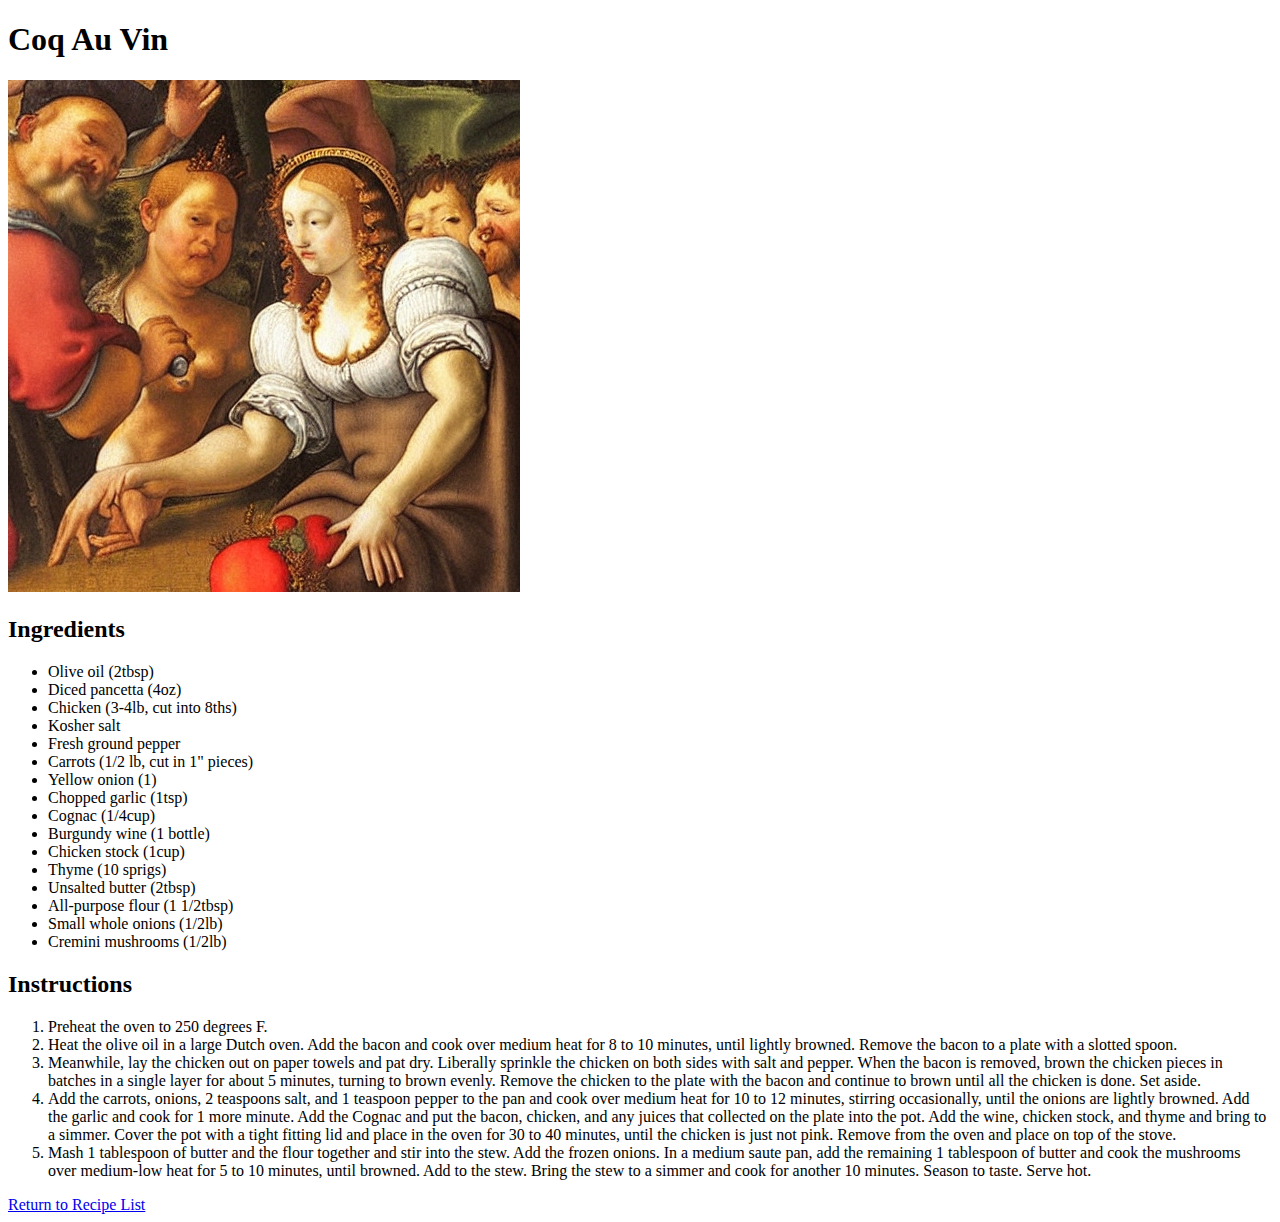
==== recipes/coq_au_vin.html @ a190712a "Add Coq Au Vin recipe" ====
<!DOCTYPE html>
<html lang="en">
<head>
    <meta charset="UTF-8">
    <meta name="viewport" content="width=device-width, initial-scale=1.0">
    <title>Coq Au Vin</title>
</head>
<body>
    <h1>Coq Au Vin</h1>
    <img src="../images/coq_au_vin.jpg" alt="Coq Au Vin">
    <h2>Ingredients</h2>
    <ul>
        <li>Olive oil (2tbsp)</li>
        <li>Diced pancetta (4oz)</li>
        <li>Chicken (3-4lb, cut into 8ths)</li>
        <li>Kosher salt</li>
        <li>Fresh ground pepper</li>
        <li>Carrots (1/2 lb, cut in 1" pieces)</li>
        <li>Yellow onion (1)</li>
        <li>Chopped garlic (1tsp)</li>
        <li>Cognac (1/4cup)</li>
        <li>Burgundy wine (1 bottle)</li>
        <li>Chicken stock (1cup)</li>
        <li>Thyme (10 sprigs)</li>
        <li>Unsalted butter (2tbsp)</li>
        <li>All-purpose flour (1 1/2tbsp)</li>
        <li>Small whole onions (1/2lb)</li>
        <li>Cremini mushrooms (1/2lb)</li>
    </ul>
    <h2>Instructions</h2>
    <ol>
        <li>Preheat the oven to 250 degrees F.</li>
        <li>Heat the olive oil in a large Dutch oven. Add the bacon and cook over medium heat for 8 to 10 minutes, until lightly browned. Remove the bacon to a plate with a slotted spoon.</li>
        <li>Meanwhile, lay the chicken out on paper towels and pat dry. Liberally sprinkle the chicken on both sides with salt and pepper. When the bacon is removed, brown the chicken pieces in batches in a single layer for about 5 minutes, turning to brown evenly. Remove the chicken to the plate with the bacon and continue to brown until all the chicken is done. Set aside.</li>
        <li>Add the carrots, onions, 2 teaspoons salt, and 1 teaspoon pepper to the pan and cook over medium heat for 10 to 12 minutes, stirring occasionally, until the onions are lightly browned. Add the garlic and cook for 1 more minute. Add the Cognac and put the bacon, chicken, and any juices that collected on the plate into the pot. Add the wine, chicken stock, and thyme and bring to a simmer. Cover the pot with a tight fitting lid and place in the oven for 30 to 40 minutes, until the chicken is just not pink. Remove from the oven and place on top of the stove.</li>
        <li>Mash 1 tablespoon of butter and the flour together and stir into the stew. Add the frozen onions. In a medium saute pan, add the remaining 1 tablespoon of butter and cook the mushrooms over medium-low heat for 5 to 10 minutes, until browned. Add to the stew. Bring the stew to a simmer and cook for another 10 minutes. Season to taste. Serve hot.</li>
    </ol>
    <a href="../index.html">Return to Recipe List</a>
</body>
</html>
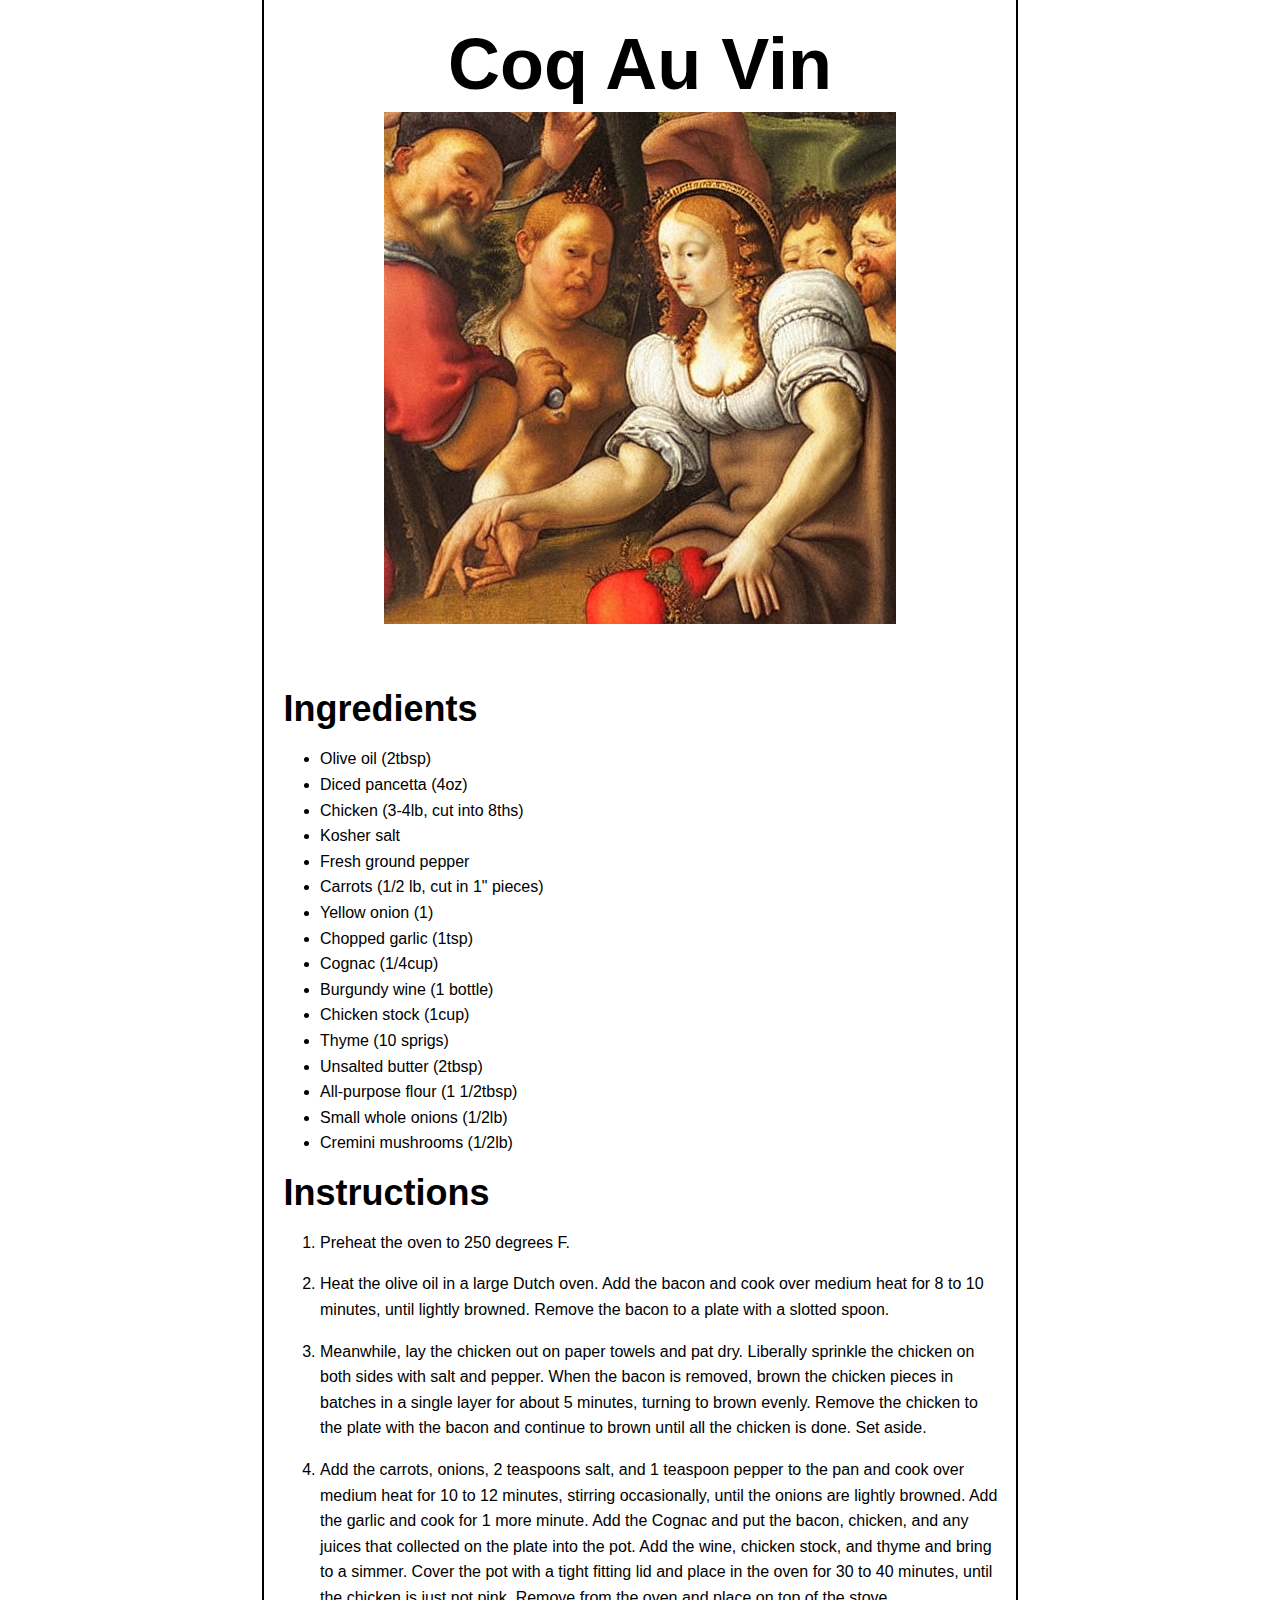
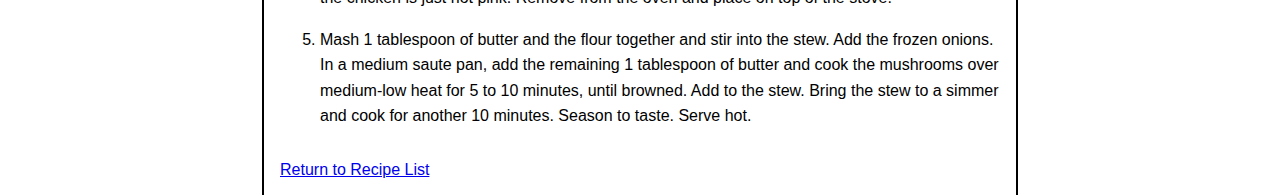
==== commit 7f6e3d75: "Styling elements" ====
--- a/recipes/coq_au_vin.html
+++ b/recipes/coq_au_vin.html
@@ -3,6 +3,7 @@
 <head>
     <meta charset="UTF-8">
     <meta name="viewport" content="width=device-width, initial-scale=1.0">
+    <link rel="stylesheet" href="../style.css">
     <title>Coq Au Vin</title>
 </head>
 <body>
--- a/style.css
+++ b/style.css
@@ -0,0 +1,32 @@
+body{
+    width:720px;
+    margin:auto;
+    border-right:2px solid;
+    border-left:2px solid;
+    padding:1em;
+    font-family:'Lucida Sans', 'Lucida Sans Regular', 'Lucida Grande', 'Lucida Sans Unicode', Geneva, Verdana, sans-serif;
+}
+img {
+    margin:auto;
+    display:block;
+    margin-bottom:4em
+}
+h1, h2 {
+    font-family: 'Gill Sans', 'Gill Sans MT', Calibri, 'Trebuchet MS', sans-serif;
+    margin: .1em
+}
+h1 {
+    font-size:72px;
+    text-align:center;
+}
+h2 {
+    font-size:36px;
+}
+li {
+    font-size:16px;
+    line-height:1.6em;
+}
+
+ol li {
+    padding-bottom:1em;
+}